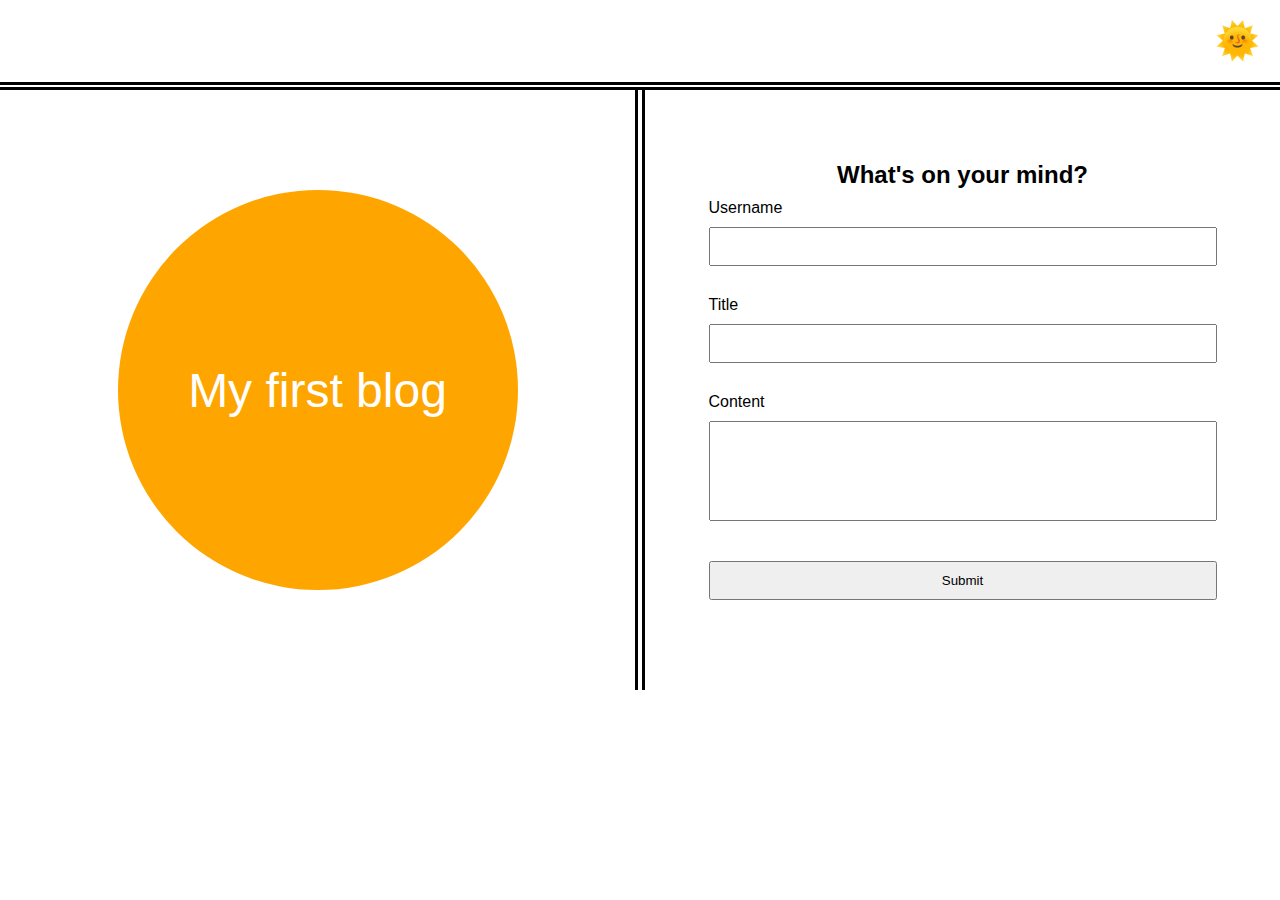
==== index.html @ 8d925345 "Initial commit" ====
<!DOCTYPE html>
<html lang="en">
<head>
    <meta charset="UTF-8">
    <meta http-equiv="X-UA-Compatible" content="IE=edge">
    <meta name="viewport" content="width=device-width, initial-scale=1.0">
    <link rel="stylesheet" href="./assets/css/form.css">
    <title>My first blog</title>
</head>

<body>
    <header>
        <div class="mode-switcher">
            <span class="icon">🌞</span>
        </div>
    </header>
    <div class="container">
        <div class="container-circle">
            <div class="circle">
                <span class="first-blog">My first blog</span>
            </div>
        </div>
        <div class="container-form">
            <form>
                <h2>What's on your mind?</h2>
                <div class="input">
                        <label>Username</label><br>
                        <input id="username"></input>
                </div>
                <div class="input">
                        <label>Title</label><br>
                        <input id="title"></input>
                </div>
                <div class="input">
                        <label>Content</label><br>
                        <input id="content"></input>
                </div>
                <button class="submit" type="submit">Submit</button>
            </form>
        </div>    
    </div> 
    <script src="./assets/js/form.js"></script>
</body>
</html>
---- assets/css/form.css ----
* {
    box-sizing: border-box;
    padding: 0;
    margin: 0;
    font-family: 'Trebuchet MS', 'Lucida Sans Unicode', 'Lucida Grande', 'Lucida Sans', Arial, sans-serif;
}

.mode-switcher{
    display: flex;
    justify-content: flex-end;
    align-items: center;
}
.icon {
    font-size: 36px;
    margin:20px;
}

.circle {
    height: 400px;
    width: 400px;
    background-color: orange;
    border-radius: 50%;
    margin: 100px auto;
}

.first-blog {
    display: flex;
    justify-content: center;
    align-items: center;
    height: 400px;
    font-size: 48px;
    color: white;
}
.container{
    display: flex;
    justify-content: center;
    align-items: center;
    height:100%;
    border-top: 8px double black;
}

.container-circle {
    border-right: 3px solid black;
    flex: 45%;
    margin-right: 2px;
    display: flex;
    justify-content: center;
}

.container-form {
    border-left: 3px solid black;
    flex: 45%;
    margin-left: 2px;
}

h2{
    text-align: center;
    
}

.input{
    text-align: left;
    margin: 10px auto;
    width: 80%;

}
input {
    width: 100%;
    margin: 10px auto;
    padding: 10px;
}
form{
    display: flex;
    justify-content: center;
    flex-direction: column;
    height: 600px;
    
}
button {
    text-align: center;
    width: 80%;
    margin: 20px auto;
    padding: 10px;
    
}

#content {
    height: 100px;
}
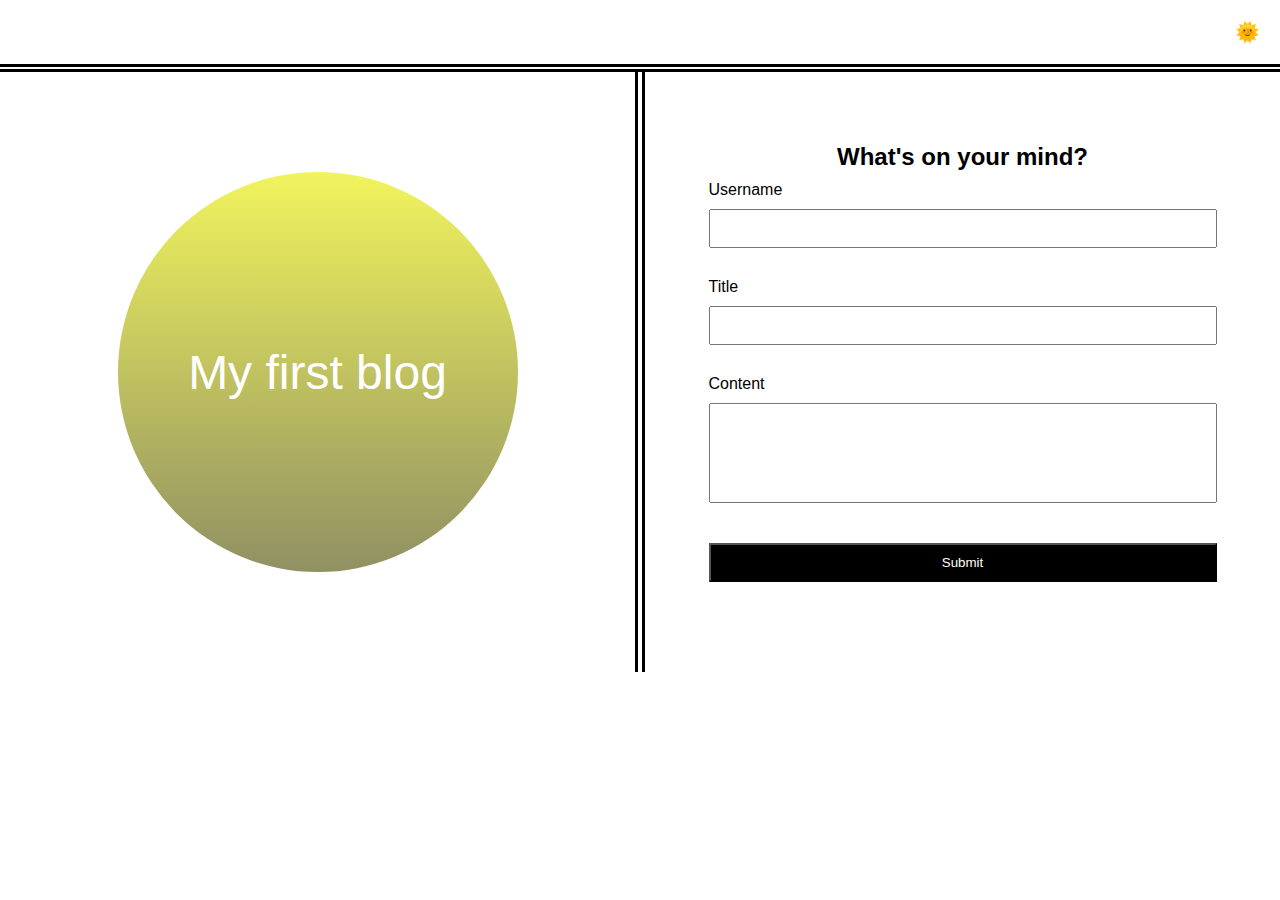
==== commit 29049154: "add theme switcher button, add styles for mode" ====
--- a/index.html
+++ b/index.html
@@ -8,7 +8,7 @@
     <title>My first blog</title>
 </head>
 
-<body>
+<body class="container-light light">
     <header>
         <div class="mode-switcher">
             <span class="icon">🌞</span>
@@ -40,5 +40,6 @@
         </div>    
     </div> 
     <script src="./assets/js/form.js"></script>
+    <script src="./assets/js/logic.js"></script>
 </body>
 </html>--- a/assets/css/form.css
+++ b/assets/css/form.css
@@ -11,14 +11,21 @@
     align-items: center;
 }
 .icon {
-    font-size: 36px;
+    font-size: 20px;
     margin:20px;
+    display: flex;
+    justify-content: center;
+    align-items: center;
+}
+.icon:hover{
+    background-color: grey;
+    cursor: pointer;
 }
 
 .circle {
     height: 400px;
     width: 400px;
-    background-color: orange;
+    background-image: linear-gradient(rgb(241, 244, 93), rgb(144, 144, 99));
     border-radius: 50%;
     margin: 100px auto;
 }
@@ -81,9 +88,22 @@
     width: 80%;
     margin: 20px auto;
     padding: 10px;
-    
+    color: white;
+    background-color: black; 
 }
 
 #content {
     height: 100px;
-}+}
+
+
+.dark {
+    background-color:#243447;
+    color: #bebebe
+   
+}
+
+.light {
+    background-color: white;
+    color: black;
+}
